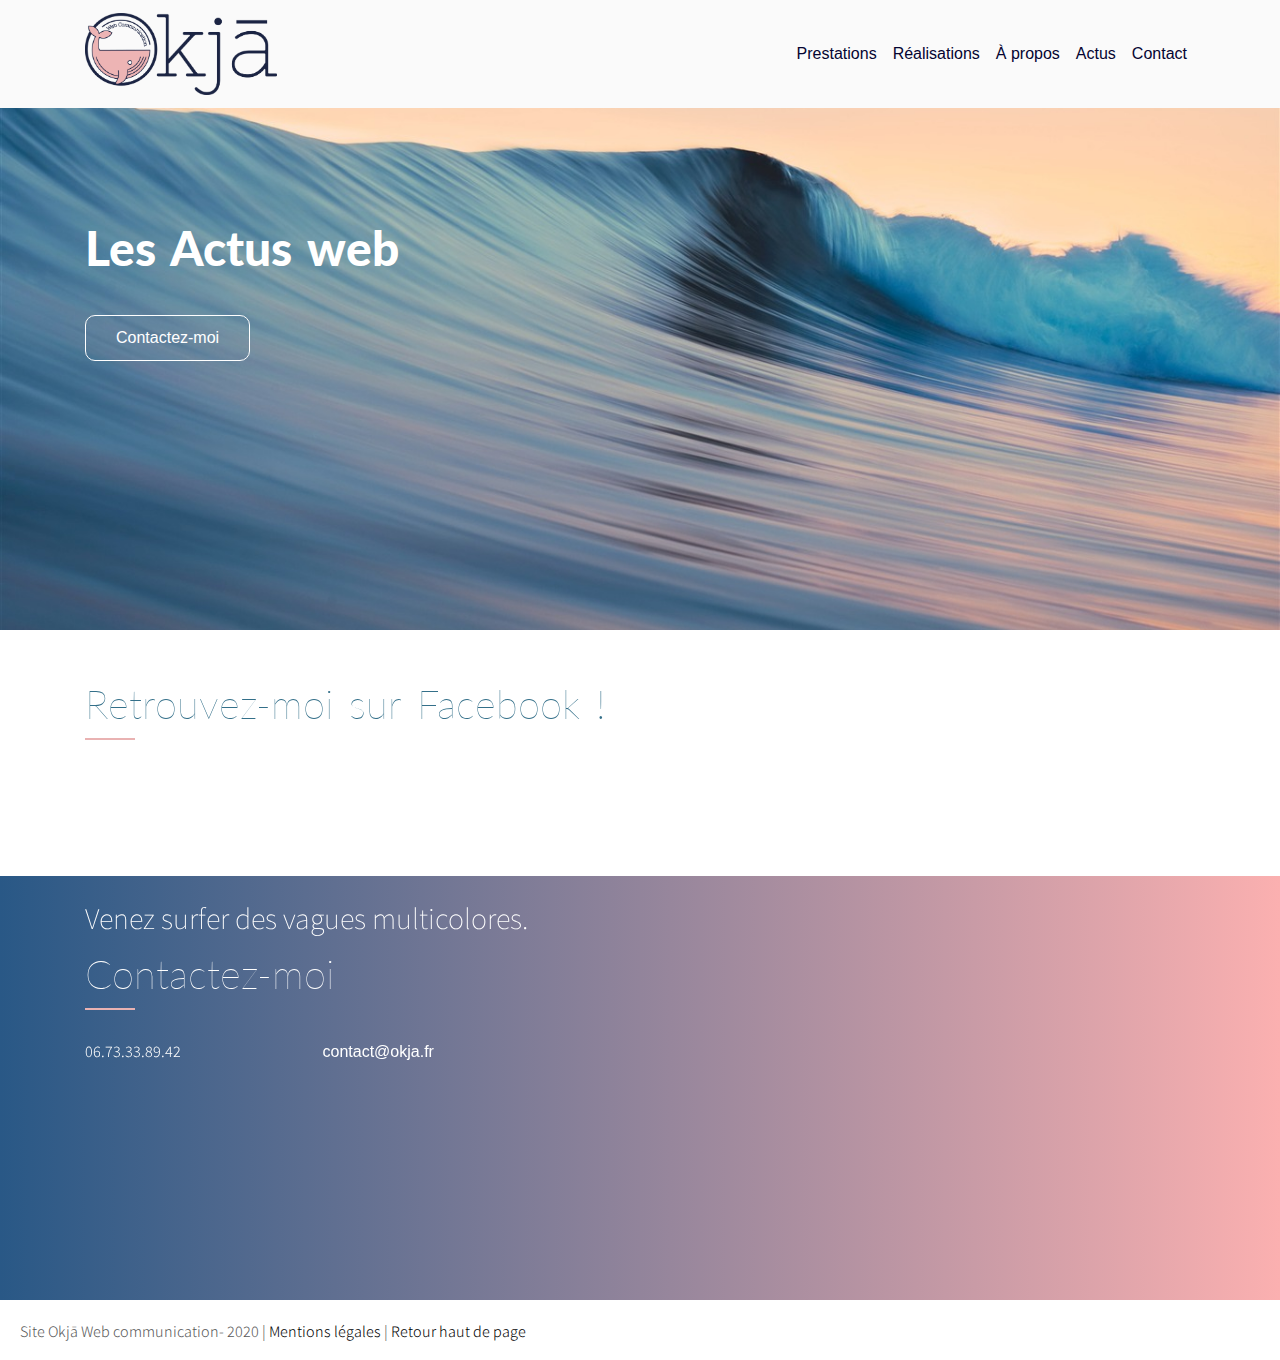
==== actualites.html @ 999f64fb "modif contenu okja" ====
<!DOCTYPE html>


<html> 
    <head>
        <title>Projets réalisés &#124; Okja Web communication &#124; Sites internet &#124; Vendée</title>
        <meta charset="utf-8">
        
    <meta name="description" content="L'actualité du web : référencement, rédaction web, nouvelles technologies">
        
    <meta name="author" content="Pauline Plessier">

        <meta name="viewport" content="width=device-width, initial-scale=1">

        <!-- icons -->
        <link rel="stylesheet" href="https://use.fontawesome.com/releases/v5.6.3/css/all.css" integrity="sha384-UHRtZLI+pbxtHCWp1t77Bi1L4ZtiqrqD80Kn4Z8NTSRyMA2Fd33n5dQ8lWUE00s/" crossorigin="anonymous">

        <!-- fonts -->
        <link href="https://fonts.googleapis.com/css?family=Raleway:300,400,700" rel="stylesheet">
        <link href="https://fonts.googleapis.com/css?family=Sanchez" rel="stylesheet">
        <link href="https://fonts.googleapis.com/css2?family=Dosis" rel="stylesheet">
        <link href="https://fonts.googleapis.com/css2?family=Assistant:wght@300&display=swap" rel="stylesheet">
        <link href="https://fonts.googleapis.com/css2?family=Lato&display=swap" rel="stylesheet">
        <link href="https://fonts.googleapis.com/css2?family=Quicksand:wght@300&display=swap" rel="stylesheet">


        <!-- styles -->
        <link rel="stylesheet" href="https://maxcdn.bootstrapcdn.com/bootstrap/4.0.0/css/bootstrap.min.css" integrity="sha384-Gn5384xqQ1aoWXA+058RXPxPg6fy4IWvTNh0E263XmFcJlSAwiGgFAW/dAiS6JXm" crossorigin="anonymous">
        <link rel="stylesheet" href="resources/css/style.css" >


    </head>


    <body>

        <header class="mentions-header">
            
          <nav class="navbar navbar-expand-md navbar-light sticky-top">
            <div class="container">

                <a class="navbar-brand" href="https://www.okja.fr/#home"><img src="resources/images/logolong-okja.png" alt="logo-okja" class="logo-img"></a>
                
                <button class="navbar-toggler"
                        type="button"
                        data-toggle="collapse"
                        data-target="#monMenu"
                        aria-controls="monMenu"
                        aria-label="Menu pour mobile"
                        >
                    <span class="navbar-toggler-icon" ></span>

                </button>

            <div class="collapse navbar-collapse" id="monMenu">
                <div class="navbar-nav ml-auto">
                    <a class="nav-item nav-link" href="https://www.okja.fr/#prestations" style="color:rgb(4, 4, 49)">Prestations</a>
                    <a class="nav-item nav-link" href="projets.html" style="color:rgb(4, 4, 49)">Réalisations</a>
                    <a class="nav-item nav-link" href="https://www.okja.fr/#a-propos" style="color:rgb(4, 4, 49)">À propos</a>
                    <a class="nav-item nav-link" href= "actualites.html" style="color:rgb(4, 4, 49)">Actus</a>
                    <a class="nav-item nav-link" href="#actu-contact" style="color:rgb(4, 4, 49)">Contact</a>
                    
               </div>
            </div>
          </div>
        </nav>
            
            <section>
            <div class="container">
                <div class="row home-title">
                    <div class="col-md-12">
                            <h1><span>Les Actus web</span></h1>
                    <a href="#actu-contact" class="btn btn-ghost">Contactez-moi</a>      
                    </div>
                </div>
            </div>
            </section>
        </header>
        

     
        
<!-- ACTUALITES
========================================= -->
    
        
    <section class= "container">
        <div class="row">
           <div class="col-md-12">
               <div class="introduction-services-icon">
                    <a href="https://www.facebook.com/okjawebcommunication"><i class="fab fa-facebook" style="color: #183152"></i></a>
                </div>
               <h2>Retrouvez-moi sur Facebook !</h2>  
        </div>
        <link href="https://assets.juicer.io/embed.css" media="all" rel="stylesheet" type="text/css" />
        <ul class="juicer-feed" data-feed-id="114822246931558"><h1 class="referral"><a href="https://www.juicer.io"></a></h1></ul>
        </div>
    </section>
    
<!-- CONTACT
========================================= -->

    <section class="contact" id="actu-contact">
        <div class="container">
            <div class="row">
              <div class="col-md-6">
                   <div class="row">
                        <div class="col-md-12">
                            <div class="introduction">
                                <div class="introduction-services-icon">
                                    <i class ="fas fa-square-full" style="color: transparent"></i>
                                 </div>
                                 <p style="color: white">Venez surfer des vagues multicolores.</p>
                            </div>
                            <h2 style="color: white">Contactez-moi</h2>
                        </div>
                    </div>
                    <div class="row">
                         <div class="col-md-5">
                            <div class="phone">
                              <p style="color: white"><i class="fas fa-phone"></i> 06.73.33.89.42</p>
                            </div>
                         </div>

                         <div class="col-md-7">
                                <div class="adress">
                                    <a href><i class="fas fa-envelope"></i> contact@okja.fr</a>
                                </div>
                         </div>

                     </div>


            </div>
                
                <div class="col-md-1"></div>

                <div class="col-md-5">
                    <div class="map">
                       <iframe src="https://www.google.com/maps/embed?pb=!1m18!1m12!1m3!1d2816902.2953465106!2d-3.719368552145037!3d46.41141204834878!2m3!1f0!2f0!3f0!3m2!1i1024!2i768!4f13.1!3m3!1m2!1s0x4804111f97004bab%3A0x40d37521e09b640!2s85560+Longeville-sur-Mer!5e0!3m2!1sfr!2sfr!4v1551350323219" width="600" height="450" frameborder="0" style="border:0" allowfullscreen></iframe>
                    </div>
                </div>
            </div>
        </div>
    </section>

    <footer>
        <div class="copyright">
            <p>Site Okjā Web communication- 2020 &#124; <a href="mentionslegales.html" >Mentions légales</a> &#124; <a href="#home"> Retour haut de page</a></p>
        </div>
    </footer>
                

<!-- SCRIPTS
    ========================================= -->
               
        <script src="https://code.jquery.com/jquery-3.2.1.slim.min.js" integrity="sha384-KJ3o2DKtIkvYIK3UENzmM7KCkRr/rE9/Qpg6aAZGJwFDMVNA/GpGFF93hXpG5KkN" crossorigin="anonymous"></script>
        <script src="https://cdnjs.cloudflare.com/ajax/libs/popper.js/1.12.9/umd/popper.min.js" integrity="sha384-ApNbgh9B+Y1QKtv3Rn7W3mgPxhU9K/ScQsAP7hUibX39j7fakFPskvXusvfa0b4Q" crossorigin="anonymous"></script>
        <script src="https://maxcdn.bootstrapcdn.com/bootstrap/4.0.0/js/bootstrap.min.js" integrity="sha384-JZR6Spejh4U02d8jOt6vLEHfe/JQGiRRSQQxSfFWpi1MquVdAyjUar5+76PVCmYl" crossorigin="anonymous"></script>


        <script type="text/javascript">
$('a[href^="#"]').click(function(){
	var the_id = $(this).attr("href");
	if (the_id === '#') {
		return;
	}
	$('html, body').animate({
		scrollTop:$(the_id).offset().top
	}, 'slow');
	return false;
});
</script>
        
        <!-- Load Facebook SDK for JavaScript -->
      <div id="fb-root"></div>
      <script>
        window.fbAsyncInit = function() {
          FB.init({
            xfbml            : true,
            version          : 'v7.0'
          });
        };

        (function(d, s, id) {
        var js, fjs = d.getElementsByTagName(s)[0];
        if (d.getElementById(id)) return;
        js = d.createElement(s); js.id = id;
        js.src = 'https://connect.facebook.net/fr_FR/sdk/xfbml.customerchat.js';
        fjs.parentNode.insertBefore(js, fjs);
      }(document, 'script', 'facebook-jssdk'));</script>

      <!-- Your Chat Plugin code -->
      <div class="fb-customerchat"
        attribution=setup_tool
        page_id="114822246931558"
  theme_color="#6699cc"
  logged_in_greeting="Hello ! Merci de venir rendre visite à Okja ! Dites-lui tout :)"
  logged_out_greeting="Hello ! Merci de venir rendre visite à Okja ! Dites-lui tout :)">
      </div>

        <script src="https://assets.juicer.io/embed.js" type="text/javascript"></script>
        
        
        <!-- Accept cookies JavaScript -->
        <script type="text/javascript" src="//cookie.eurowebpage.com/cookie.js?skin=cookielaw4&amp;position=bottom&amp;animation=shake&amp;learnmore=En%20savoir%20plus&amp;accept_text=Accepter"></script>


    </body>


</html>
---- resources/css/style.css ----
/* DOCUMENT INFORMATION
    - Document: thé thème
    - Version : 1.0.0
    - Author : Philippe
*/


/* COLORS
    - defaut body text  #eee
    - h1                #eee
    - h2                #333333
    - h3

    - button
    - button:hover

    - icon              #0c950c

    - border
*/


/* FONTS
    - Default       Lato
    - Subtitle

*/



/* CSS DIRECTORY
    1. =GLOBAL
    2. =HEADER
    3. =PRODUITS

*/



/* GLOBAL
========================================= */

html {
    background-color: #fff;
    
}

nav {
    background: rgba(250, 250, 250, 1);
}



h1, h2, h3, h4{
    font-family: 'Lato', sans-serif;
    text-transform: none;
    letter-spacing: 0px;
    font-weight: 100;
    word-spacing: 5px;
}


h1 {
    font-family: 'Lato', sans-serif;
    font-weight: 300;
    color: #eee;
    font-size: 250px;
    margin-top: 30px;
}

h2 {
    color: #336f89;
    font-size: 250%;
    text-align: left;
    margin-top: 20px;
    margin-bottom: 30px;
}

h2:after {
    display: block;
    height: 2px;
    background-color:#e9b2b2;
    width: 50px;
    content: " ";

    margin-top: 10px;

}

h3 {
    font-size: 150%;
    margin-bottom: 20px;
    text-align:inherit;
}

h4 {
    margin-bottom: 10px;
    font-size: 18px;
}


p{
    font-family: 'Assistant', sans-serif;
    font-size: 16px;
    font-weight: 300;
    line-height: 24px;
    text-align: justify;
    margin-bottom: 10px;
    color: #575757;
}

 p strong{
    font-weight: 600;
}

ul li {
    font-family: 'Assistant', sans-serif;
    font-size: 16px;
    font-weight: 300;
    line-height: 14px;
    margin-top: 15px;
    color: #575757;
}
section {
    padding: 30px 0 60px 0;
}



/* HEADER
========================================= */
header {
    background-image: url("../images/rolling-wave.jpg");
    height: 100vh;
    background-position: fixed;
    background-size: cover;
    background-repeat: no-repeat;
    background-attachment: scroll;
    transform: translateZ(0);
    display: block;

}


.home-title {
    position: absolute;
    top: 30%;
}

.home-title h1 {
    font-size: 300%;
    color: #fff;
}

.home-title h1 span {
    font-weight: 900;
}


.home-title p {
    color: #fff;
    font-size: 300%;
    margin-top: 150px;
}

.logo-img {
    width: 192px;
    height: 82px;
    opacity: 1;
}

/* Button */

.btn {
    display: inline-block;
    padding: 10px 30px;
    text-decoration: none;
    border-radius: 10px;
    transition: background-color 1s, color 1s, border 1s;
    margin-bottom: 20px;
    margin-top: 30px;
}


.btn-full {
    background-color: #336f89;
    color: azure;
    margin-right: 10px;
}

.btn-ghost {
    border: 1px solid #fff;
    color: #fff;
}


.btn-full:hover {
    background-color: #d4b6d1;
    color: #fff;
}

.btn-ghost:hover {
    background-color: #d4b6d1;
    border: 1px solid #d4b6d1;
    color: #336f89;
}


/* INTRODCUTION 
========================================= */

.introduction-plus {
    margin: 50px 0;

}

.introduction p {
    color: #336f89;
    font-size: 30px;
    font-family: 'Assistant', sans-serif;
    font-weight: lighter;
}

.introduction-plus p{
    font-size: 22px;
    margin-left: 50px;
    margin-right: 50px;
    text-align:center;
    color: #575757;
    font-weight: lighter;
    
}

.introduction-services p{
    font-size: 16px;
    text-align: left;
    color: #575757;
}


.introduction-plus:hover .introduction-icon {
    color: #575757;
    transform: translateX(20px);
}

.introduction-img {
    margin-top: 100px;
    margin-left: 100px;
    max-width: 65%;
    height: auto;
}


.introduction-icon {
    text-align: center;
    font-size: 34px;
    color: #336f89;
    margin-bottom: 30px;
    transition: all 1s;∑
}

.introduction-services-icon {
    text-align: left;
    font-size: 34px;
    color: #e9b2b2;
    margin-bottom: ;
}

.introduction-plus h3{
    text-align: center; 
}



/* SERVICES
=========================================== */

.mes-services {
    background: linear-gradient(90deg, rgba(41,88,134,1) 0%, rgba(251,176,176,1) 100%);
}

.services-details {
    background-color: #fff;
    padding: 30px 30px;
    border-radius: 10px;
    box-shadow: 0 0 10px rgba(0,0,0,0.3);
    margin-bottom: 20px;
    height: 280px;

}

.services-details img {
    display: block;
    margin: 0 auto;
    width: 80%;
    margin-bottom: 5px;
}


.services-details h3 {
    text-align: center;
    margin-top: 10px;
    font-size: 20px;
}



.services-btn-ghost {
    margin-top: 40px;
    border: 1px solid #fff;
    color: #fff;
    display: block;
}



/* ARTICLES
=========================================== */

.articles-img {
    display: block;
    background-size: cover;
    background-position: center;
    background-repeat: no-repeat;
    height: 350px;
    border-radius: 10px;
    box-shadow: 0 0 10px rgba(0,0,0,0.3);
    margin-bottom: 30px;
    transform: 
}



.articles-titre {
    position: absolute;
    bottom: 40px;
    left: 40px;
}

.articles-titre h4 {
    color: #fff;
}

.articles-btn-ghost {
    margin-bottom: 20px;
    border: 1px solid cadetblue;
    color:cadetblue;
}


/* ACTUALITÉS
=========================================== */

.actualites {
   
}


/* À PROPOS
=========================================== */

.profil {
    background-image: linear-gradient(    rgba(13, 35, 83, 1),
                                        rgba(239, 209, 228, 0.2)
                                    ), url("../images/beach.jpg");
    background-size: cover;
    background-attachment: scroll;
    background-repeat: no-repeat;
    background-position: bottom;
}

.profil h2 {
    color: #fff;
}

.profil h2:after {
    background-color: #fff;
}



blockquote {
    font-family: 'Assistant', sans-serif;
    padding: 5px;
    font-style: oblique;
    line-height: 140%;
    color: #fff;
    font-size: 16px;
}



cite img {
    height: 130px;
    margin-right: 30px;
}


/* CONTACT
=========================================== */

.contact h3 {
    margin-top: 50px;
}

h3:after {
    display: block;
    height: 2px;
    background-color:white;
    width: 50px;
    content: " ";
    margin-right: auto;
    margin-top: 10px;

}    
.contact {
background: linear-gradient(90deg, rgba(41,88,134,1) 0%, rgba(251,176,176,1) 100%);
}

.contact a{
color: white;
}

.contact-logo img{
    border-radius: 50%;
    height: 70px;
    width: 70px;
    margin-right: 15px;
    
}

.contact-form {
    margin-top: 30px;
    font-family: 'Lato', sans-serif;
    color: #fff;
    font-size: 14px;
    opacity: 1;
    border: 1px solid #fff;
    border-radius: 5px;
    display: inline-block; 
    

}

.contact-form input, textarea{
    background-color: transparent;
    border-color: transparent;
    font-family: 'Assistant', sans-serif;
    color: white;
}


.contact-message {
    width: 100%;
}


.map {
    position: relative;
    padding-bottom: 75%;
    height: 0;
    overflow: hidden;
}

.map iframe {
    position: absolute;
    top: 50px;
    left: 0;
    width: 100%;
    height: 100%;
}


/* ACTUALITÉS
=========================================== */

/* FOOTER
=========================================== */

footer {
    background-color:#fff;
    color:black;
    height: 60px;
    padding: 20px 20px
}

.copyright {
    text-align: center;
}

.copyright a {
    color:black;
}




/* PROJETS
=========================================== */

.projets-btn-ghost {
    margin-top: 50px;
    margin-bottom: 20px;
    border: 1px solid cadetblue;
    color:cadetblue;
}


/* MENTIONS LÉGALES
=========================================== */

.mentions h3 {
    margin-bottom: 20px;
    margin-top: 50px;
}

.mentions-header {
    background-image: url("../images/rolling-wave.jpg");
    height: 70vh;
    background-position: center;
    background-size: cover;
    background-attachment: scroll;
}

.mentions h1 {
    color: #eee;
    font-size: 80px;
    margin-top: 50px;
}
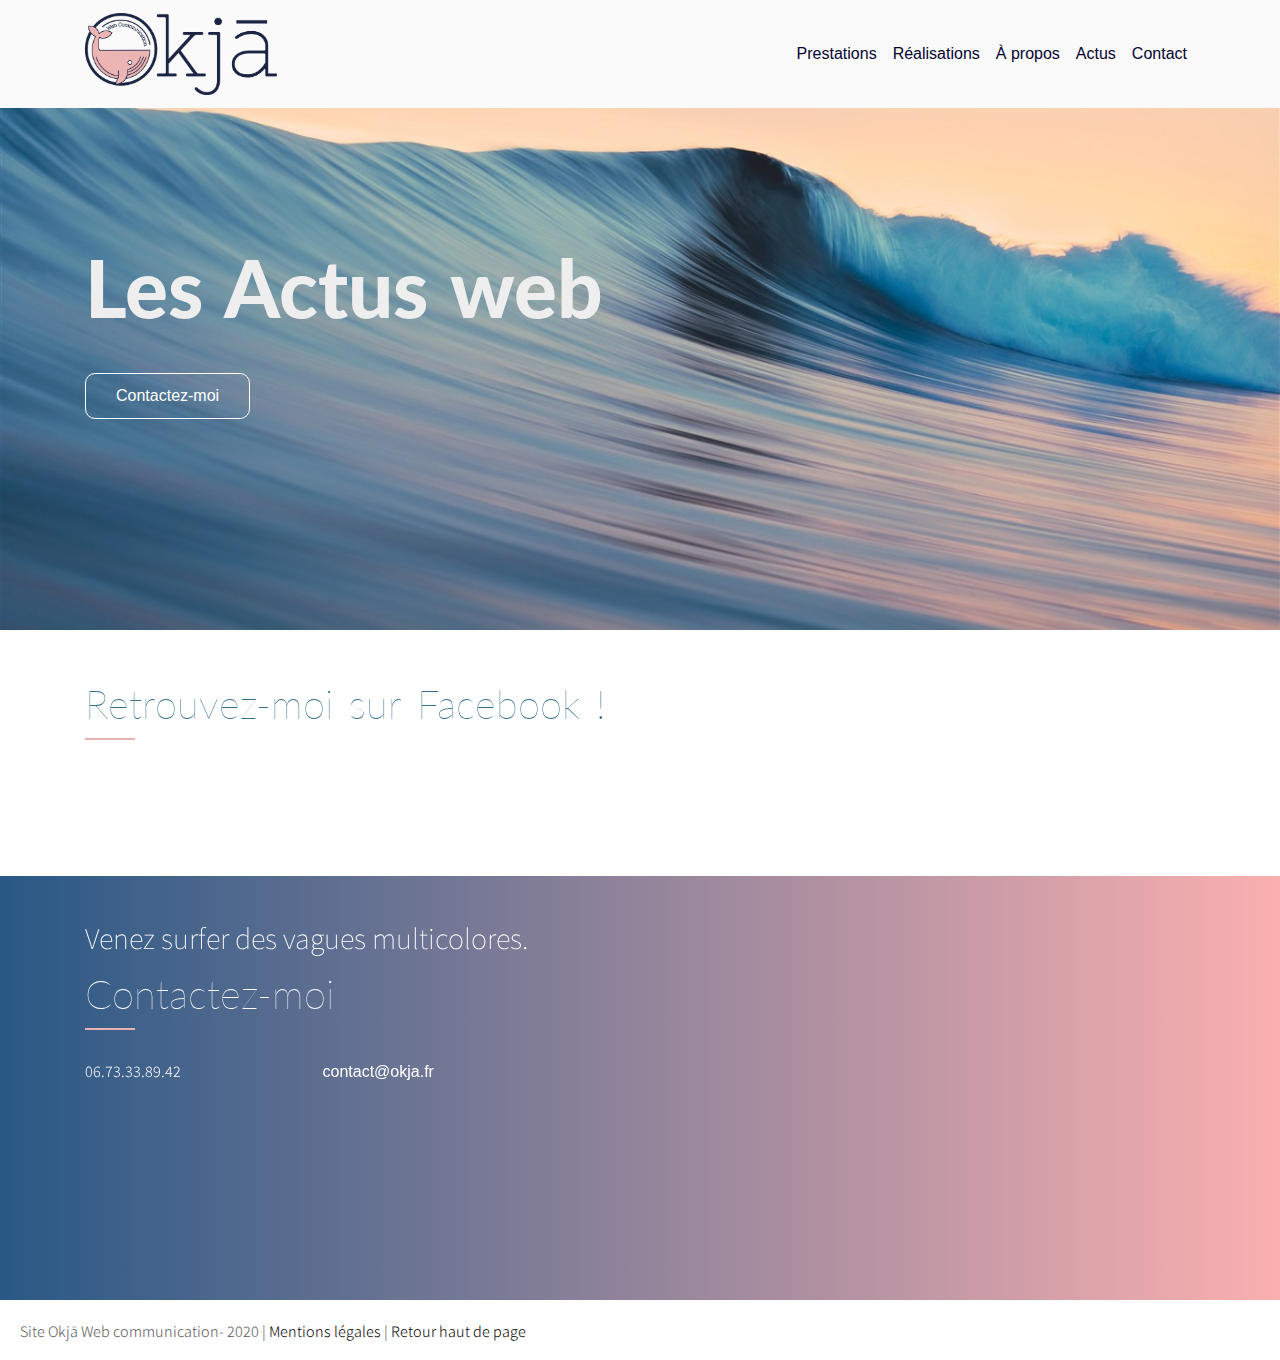
==== commit c76f9c63: "modif H1" ====
--- a/actualites.html
+++ b/actualites.html
@@ -3,7 +3,7 @@
 
 <html> 
     <head>
-        <title>Projets réalisés &#124; Okja Web communication &#124; Sites internet &#124; Vendée</title>
+        <title>Actualités du web &#124; Okja Web communication &#124; Sites internet &#124; Vendée</title>
         <meta charset="utf-8">
         
     <meta name="description" content="L'actualité du web : référencement, rédaction web, nouvelles technologies">
@@ -55,9 +55,9 @@
             <div class="collapse navbar-collapse" id="monMenu">
                 <div class="navbar-nav ml-auto">
                     <a class="nav-item nav-link" href="https://www.okja.fr/#prestations" style="color:rgb(4, 4, 49)">Prestations</a>
-                    <a class="nav-item nav-link" href="projets.html" style="color:rgb(4, 4, 49)">Réalisations</a>
+                    <a class="nav-item nav-link" href="https://www.okja.fr/projets" style="color:rgb(4, 4, 49)">Réalisations</a>
                     <a class="nav-item nav-link" href="https://www.okja.fr/#a-propos" style="color:rgb(4, 4, 49)">À propos</a>
-                    <a class="nav-item nav-link" href= "actualites.html" style="color:rgb(4, 4, 49)">Actus</a>
+                    <a class="nav-item nav-link" href= "https://www.okja.fr/actualites" style="color:rgb(4, 4, 49)">Actus</a>
                     <a class="nav-item nav-link" href="#actu-contact" style="color:rgb(4, 4, 49)">Contact</a>
                     
                </div>
@@ -65,12 +65,14 @@
           </div>
         </nav>
             
-            <section>
+            <section id="actu-home">
             <div class="container">
                 <div class="row home-title">
                     <div class="col-md-12">
+                        <div class="mentions">
                             <h1><span>Les Actus web</span></h1>
-                    <a href="#actu-contact" class="btn btn-ghost">Contactez-moi</a>      
+                    <a href="#actu-contact" class="btn btn-ghost">Contactez-moi</a>
+                        </div>
                     </div>
                 </div>
             </div>
@@ -97,6 +99,7 @@
         </div>
     </section>
     
+        
 <!-- CONTACT
 ========================================= -->
 
@@ -124,7 +127,7 @@
 
                          <div class="col-md-7">
                                 <div class="adress">
-                                    <a href><i class="fas fa-envelope"></i> contact@okja.fr</a>
+                                    <a href="mailto:contact@okja.fr"><i class="fas fa-envelope"></i> contact@okja.fr</a>
                                 </div>
                          </div>
 
@@ -146,7 +149,7 @@
 
     <footer>
         <div class="copyright">
-            <p>Site Okjā Web communication- 2020 &#124; <a href="mentionslegales.html" >Mentions légales</a> &#124; <a href="#home"> Retour haut de page</a></p>
+            <p>Site Okjā Web communication- 2020 &#124; <a href="https://www.okja.fr/mentionslegales" >Mentions légales</a> &#124; <a href="#actu-home"> Retour haut de page</a></p>
         </div>
     </footer>
                 
--- a/resources/css/style.css
+++ b/resources/css/style.css
@@ -161,6 +161,7 @@
     color: #fff;
     font-size: 300%;
     margin-top: 150px;
+    line-height: 20px;
 }
 
 .logo-img {
@@ -195,7 +196,7 @@
 
 
 .btn-full:hover {
-    background-color: #d4b6d1;
+    background-color: #183152;
     color: #fff;
 }
 
@@ -206,7 +207,7 @@
 }
 
 
-/* INTRODCUTION 
+/* INTRODUCTION 
 ========================================= */
 
 .introduction-plus {
@@ -221,7 +222,7 @@
     font-weight: lighter;
 }
 
-.introduction-plus p{
+.introduction-plus p {
     font-size: 22px;
     margin-left: 50px;
     margin-right: 50px;
@@ -231,12 +232,12 @@
     
 }
 
+
 .introduction-services p{
     font-size: 16px;
     text-align: left;
     color: #575757;
 }
-
 
 .introduction-plus:hover .introduction-icon {
     color: #575757;
@@ -263,11 +264,12 @@
     text-align: left;
     font-size: 34px;
     color: #e9b2b2;
-    margin-bottom: ;
+    margin-top: 20px;
 }
 
 .introduction-plus h3{
-    text-align: center; 
+    text-align: center;
+    margin-top: 30px;
 }
 
 
@@ -326,6 +328,7 @@
     border-radius: 10px;
     box-shadow: 0 0 10px rgba(0,0,0,0.3);
     margin-bottom: 30px;
+    margin-top: 30px;
     transform: 
 }
 
@@ -347,13 +350,6 @@
     color:cadetblue;
 }
 
-
-/* ACTUALITÉS
-=========================================== */
-
-.actualites {
-   
-}
 
 
 /* À PROPOS
@@ -402,17 +398,7 @@
 .contact h3 {
     margin-top: 50px;
 }
-
-h3:after {
-    display: block;
-    height: 2px;
-    background-color:white;
-    width: 50px;
-    content: " ";
-    margin-right: auto;
-    margin-top: 10px;
-
-}    
+   
 .contact {
 background: linear-gradient(90deg, rgba(41,88,134,1) 0%, rgba(251,176,176,1) 100%);
 }
@@ -473,7 +459,13 @@
 
 /* ACTUALITÉS
 =========================================== */
-
+.blog{
+    background-color: #fff;
+    padding: 30px 30px;
+    margin-bottom: 20px;
+    height: 280px;
+
+}
 /* FOOTER
 =========================================== */
 
@@ -526,4 +518,25 @@
     color: #eee;
     font-size: 80px;
     margin-top: 50px;
+}
+
+
+/* ARTICLE BLOG
+=========================================== */
+
+.action {
+    background: linear-gradient(90deg, rgba(41,88,134,1) 0%, rgba(251,176,176,1) 100%);
+}
+
+.action h3 {
+    color: #fff;
+    text-align: center;
+    margin-top: 30px;
+}
+
+
+.action p {
+    color: #fff;
+    text-align: center;
+    font-size: 20px;
 }